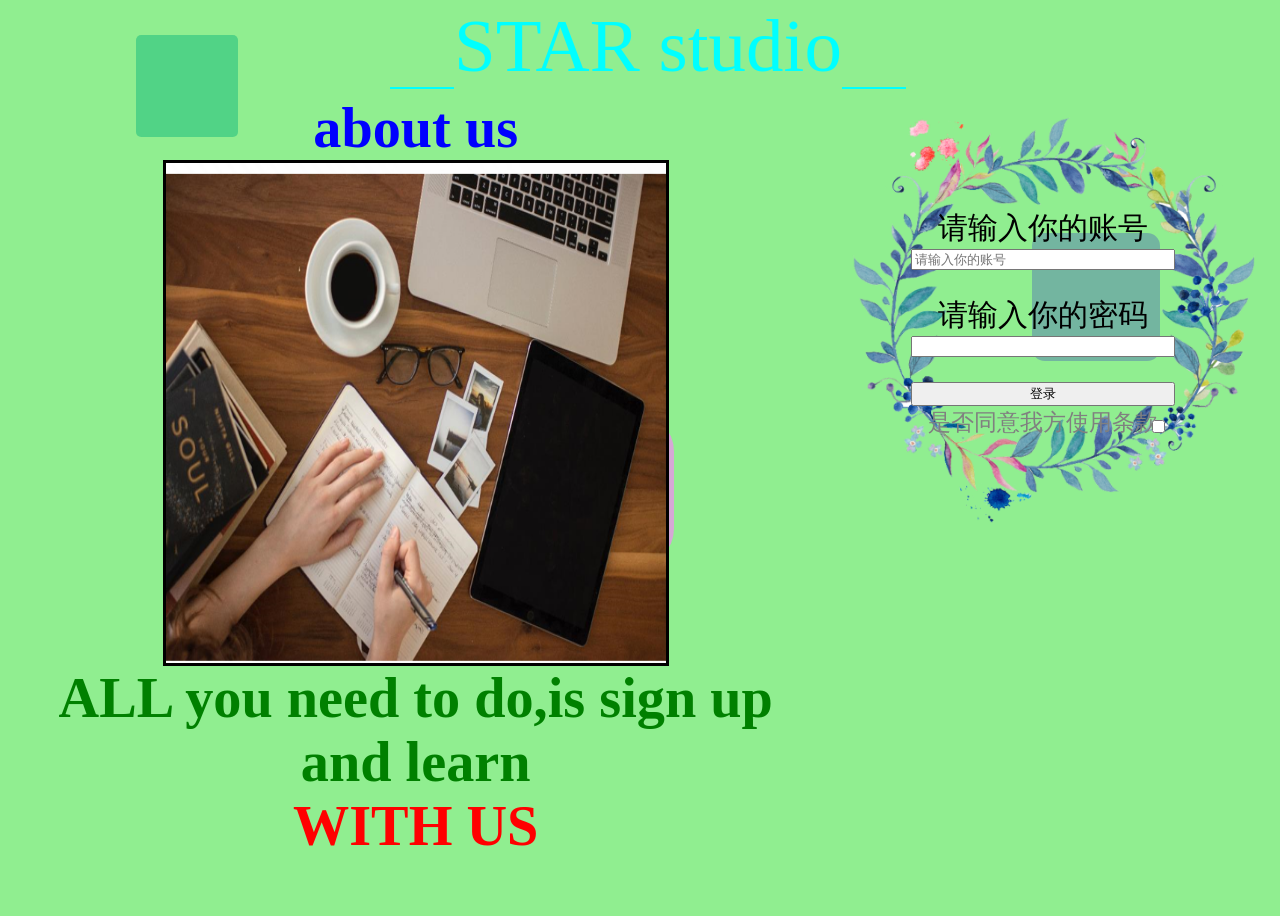
==== index.html @ 36e96b0a "update" ====
<!DOCTYPE html>
<html lang="en">
<head>
    <meta charset="UTF-8">
    <title>Login</title>
</head>
<body>
<div id="back">
    <div class="back back1" id="t1"></div>
    <div class="back back1" id="t2"></div>
    <div class="back back1" id="t3"></div>
</div>
<link rel="stylesheet" href="login.css">
<header>
    <div class="down_slash"></div>
    <div id="logo">STAR studio</div>
    <div class="down_slash"></div>
</header>
<main>
    <div id="description">
        <div>
            <h2 class="rgb">about us</h2>
        </div>
        <div id="ps">
            <div id="picshow"></div>
        </div>
        <div>
            <h2 class="rgb">ALL you need to do,is sign up and learn</h2>
            <h2 class="rgb">WITH US</h2>
        </div>

    </div>
    <div id="login">
        <form>
            <div class="form_content">请输入你的账号<input type="text" name="account" placeholder="请输入你的账号"></div>
            <div class="form_content">请输入你的密码<input type="password" name="passward"></div>
            <div class="form_content"><input type="submit" value="登录" ></div>
            <div class="form_content">是否同意我方使用条款
                <input type="checkbox" id="checkbox1">
            </div>
        </form>

    </div>

</main>
<script src="rgb.js"></script>
<script src="change_pic.js"></script>
</body>
</html>
---- login.css ----
html{font-size:10px}
@media screen and (min-width:321px) and (max-width:375px)
{html{font-size:11px}
}
@media screen and (min-width:376px) and (max-width:414px)
{html{font-size:12px}}
@media screen and (min-width:415px) and (max-width:639px)
{html{font-size:15px}}
@media screen and (min-width:640px) and (max-width:719px)
{html{font-size:20px}}
@media screen and (min-width:720px) and (max-width:749px)
{html{font-size:22px}}
@media screen and (min-width:750px) and (max-width:799px)
{html{font-size:23px}}
@media screen and (min-width:800px){html{font-size:25px}}

header{
    width: 100vw;
    height: 3.5rem;
    display: flex;
    flex-wrap: nowrap;
    justify-content: center;
}
body{
    width: 100vw;
    height: 100vh;

}
#logo
{
    font-family: "Freestyle Script",serif;
    text-align:center;
    line-height: 100%;
    color: aqua;
    font-size: 3rem;
}
.down_slash
{
    width: 5%;
    height: 90%;
    border-style: solid;
    border-width: 0 0 2px 0;
    border-color: aqua;

}

main {
    width: 98vw;
    height: 80vh;
    display: flex;
    flex-wrap: nowrap;
    justify-content: space-between;
    flex-direction: row;
}
#description
{
    width: 65%;
    height: 100%;
    font-size: 1.5rem;
}
#login
{
    width: 35%;
    height: 100%;
    position: relative;

}

@media screen and (max-width: 990px) {
main{
    display: flex;
    flex-wrap: nowrap;
    height: 150vh;
    justify-content: left;
    flex-direction: column;
}
    #description
    {
        width: 99%;
        height: 60%;
    }
    #login
    {
        width: 99%;
        height: 40%;
        position: relative;

    }
}

#description{
    display: flex;
    flex-direction: column;
    justify-content: space-around;
}
#description h2{
    padding: 0;
    margin: 0;
    text-align: center;
    font-family: "Times New Roman", serif;
}
#picshow{
    width: 20rem;
    height: 20rem;
    border-style: solid;
    border-width: 3px;
    display: inline-block;
    background-size: 100% 100%;
    background-repeat: no-repeat;
}
#ps{
    display: flex;
    flex-direction: row;
    justify-content: center;

}




#login form{
    width: 60%;
    height: 60%;
    display: flex;
    flex-direction: column;
    justify-content: left;
    padding: 20% 20%;


    background-image: url("wreat.png");
    background-repeat: no-repeat;
    background-size: contain;
}
#login form div{
    width: 100%;
    display: flex;
    flex-direction: column;
    justify-content: left;
    margin-left: auto;
    position: relative;
    text-align: center;
    margin-top: 1rem;
}

.form_content{
    font-size: 1.2rem;
    font-family: "幼圆", cursive;
}
#login form div:last-child{
    font-size: 0.9rem;
    color: grey;
    margin-top: 1px;
}
#checkbox1{
    position: absolute;
left: 90%;
top: 30%;
}


#back{
    width: 100%;
    height: 100%;
    z-index: -999;
    position: fixed;
}

@keyframes f1 {
    from{

        transform: rotate(0deg);
    }
    to{
        transform: rotate(360deg);
    }
}
.back1{
    animation: f1 14s infinite;
}
#t1{
    position: absolute;
    top:3%;
    left: 10%;
    border-radius: 5%;
    width: 8vw;
    height: 8vw;
    background-color: rgba(55,200,130,0.7);
}

#t2 {
    border-radius: 25%;
    width: 12vw;
    height: 12vw;
    background-color: rgba(221, 160, 221, 0.9);
    position: absolute;
    left: 40%;
    top: 45%;
}
#t3 {
    width: 10vw;
    height: 10vw;
    border-radius: 10%;
    background-color: rgba(50, 50, 200, 0.3);
    position: absolute;
    right: 10%;
    top: 25%;

}
.rgb{
    transition: color 3s linear;
}

body{
    background-color: lightgreen;
}
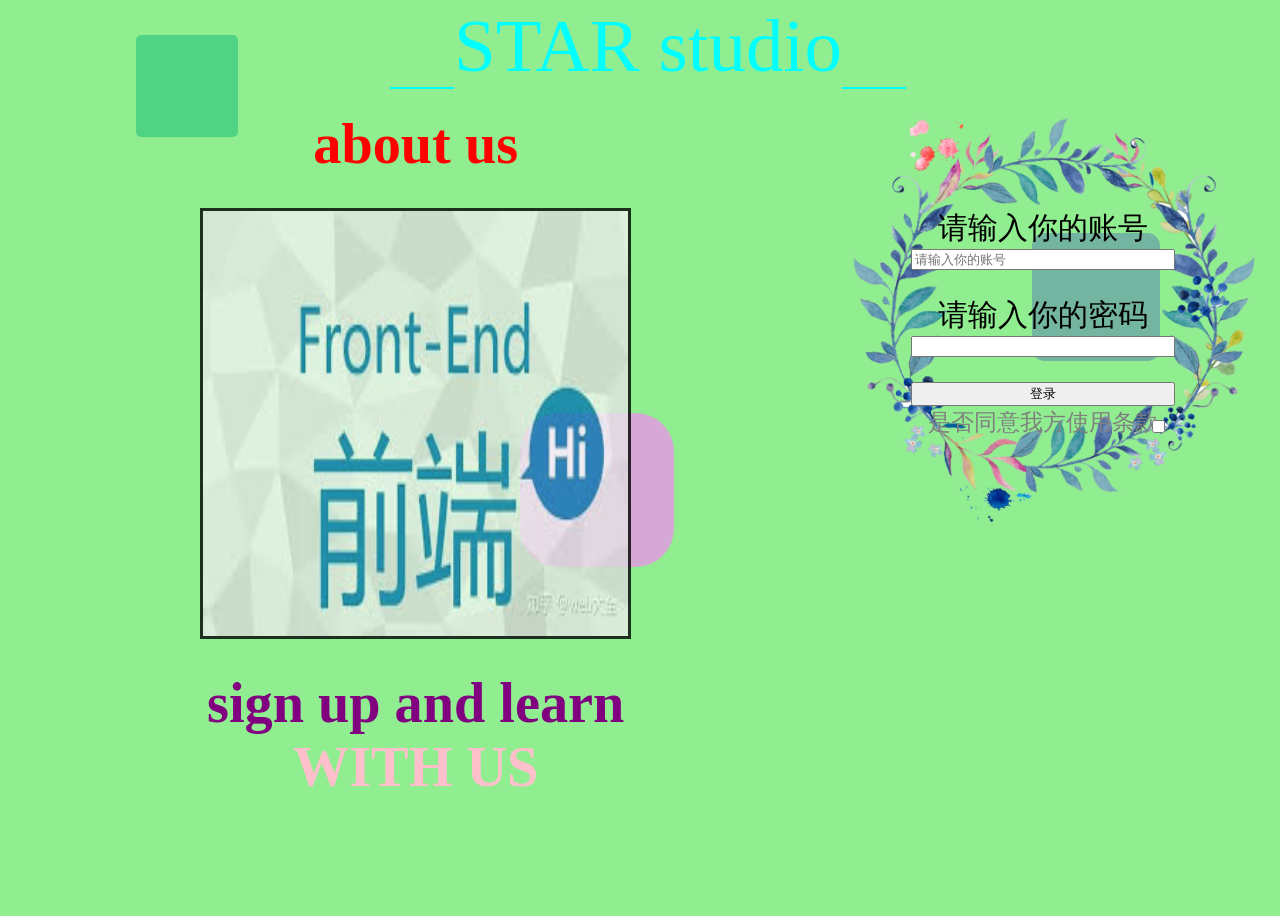
==== commit e8430945: "update" ====
--- a/index.html
+++ b/index.html
@@ -25,7 +25,7 @@
             <div id="picshow"></div>
         </div>
         <div>
-            <h2 class="rgb">ALL you need to do,is sign up and learn</h2>
+            <h2 class="rgb">sign up and learn</h2>
             <h2 class="rgb">WITH US</h2>
         </div>
 
--- a/login.css
+++ b/login.css
@@ -100,13 +100,14 @@
     font-family: "Times New Roman", serif;
 }
 #picshow{
-    width: 20rem;
-    height: 20rem;
+    width: 17rem;
+    height: 17rem;
     border-style: solid;
     border-width: 3px;
     display: inline-block;
     background-size: 100% 100%;
     background-repeat: no-repeat;
+    opacity: 0.8;
 }
 #ps{
     display: flex;
@@ -175,7 +176,7 @@
     }
 }
 .back1{
-    animation: f1 14s infinite;
+    animation: f1 14s linear infinite;
 }
 #t1{
     position: absolute;
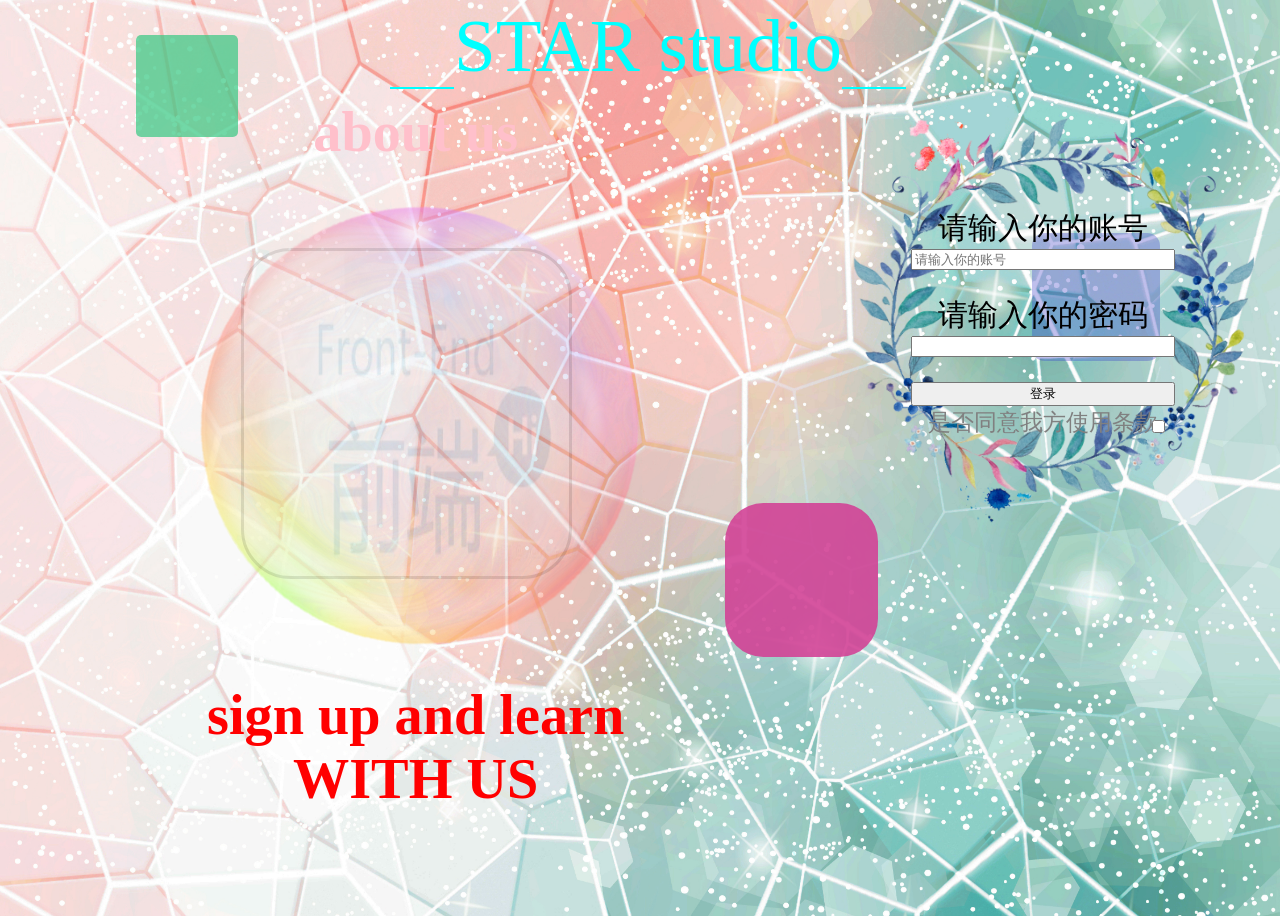
==== commit 073bcfd5: "update" ====
--- a/index.html
+++ b/index.html
@@ -22,7 +22,11 @@
             <h2 class="rgb">about us</h2>
         </div>
         <div id="ps">
-            <div id="picshow"></div>
+            <div id="showcase">
+                <div id="bubble"></div>
+                <div id="picshow"></div>
+            </div>
+
         </div>
         <div>
             <h2 class="rgb">sign up and learn</h2>
--- a/login.css
+++ b/login.css
@@ -26,6 +26,7 @@
     height: 100vh;
 
 }
+
 #logo
 {
     font-family: "Freestyle Script",serif;
@@ -66,27 +67,6 @@
 
 }
 
-@media screen and (max-width: 990px) {
-main{
-    display: flex;
-    flex-wrap: nowrap;
-    height: 150vh;
-    justify-content: left;
-    flex-direction: column;
-}
-    #description
-    {
-        width: 99%;
-        height: 60%;
-    }
-    #login
-    {
-        width: 99%;
-        height: 40%;
-        position: relative;
-
-    }
-}
 
 #description{
     display: flex;
@@ -100,14 +80,61 @@
     font-family: "Times New Roman", serif;
 }
 #picshow{
-    width: 17rem;
-    height: 17rem;
+    position: absolute;
+    left: 3rem;
+    top:3rem;
+    width: 13rem;
+    height: 13rem;
     border-style: solid;
     border-width: 3px;
     display: inline-block;
     background-size: 100% 100%;
     background-repeat: no-repeat;
+    border-radius: 15%;
+    z-index: 3;
+    transition: opacity 2s linear;
+}
+#bubble{
+    animation: ro 4.5s infinite;
+    rotation-point: center;
+    left: -2.5rem;
+    top: -2.5rem;
+    width: 25rem;
+    height:25rem;
+    transition: opacity 0.5s linear;
+}
+@keyframes ro {
+    0%{
+        transform: rotate(0deg);
+
+        width: 25rem;
+        height:25rem;
+    }
+    50%{
+        transform: rotate(180deg);
+    }
+    100%{
+        transform: rotate(360deg);
+    }
+}
+#bubble{
+    position: absolute;
+    display: inline-block;
+    background-size: 100% 100%;
+    background-repeat: no-repeat;
+    background-image: url("bubble.png");
     opacity: 0.8;
+    z-index: 1;
+
+}
+#showcase
+{
+    width: 20rem;
+    height: 20rem;
+    border-radius: 50%;
+    transition: transo;
+    z-index: 2;
+    position:relative;
 }
 #ps{
     display: flex;
@@ -117,6 +144,40 @@
 }
 
 
+@media screen and (max-width: 990px) {
+    main{
+        display: flex;
+        flex-wrap: nowrap;
+        height: 120vh;
+        justify-content: left;
+        flex-direction: column;
+    }
+    #description
+    {
+        width: 99%;
+        height: 120%;
+    }
+    #login
+    {
+        width: 99%;
+        height: 50%;
+        position: relative;
+
+    }
+    #picshow{
+        left: 3rem;
+        top:3rem;
+        width:24rem ;
+        height: 24rem;
+    }
+    #showcase
+    {
+        width: 30rem;
+        height: 30rem;
+
+    }
+
+}
 
 
 #login form{
@@ -157,7 +218,26 @@
 left: 90%;
 top: 30%;
 }
-
+@media screen and (max-width: 990px) {
+    .form_content{
+        font-size: 2rem;
+    }
+    #login form div:last-child{
+        font-size: 1.4rem;
+
+    }
+    #login form div{
+        margin-top:2rem ;
+    }
+    #login form div:first-child{
+        margin-top:4rem ;
+    }
+    #checkbox1{
+        width: 2rem;
+        height: 2rem;
+    }
+
+}
 
 #back{
     width: 100%;
@@ -192,10 +272,10 @@
     border-radius: 25%;
     width: 12vw;
     height: 12vw;
-    background-color: rgba(221, 160, 221, 0.9);
-    position: absolute;
-    left: 40%;
-    top: 45%;
+    background-color: rgba(210, 67, 150, 0.9);
+    position: absolute;
+    left: 56%;
+    top: 55%;
 }
 #t3 {
     width: 10vw;
@@ -212,5 +292,7 @@
 }
 
 body{
-    background-color: lightgreen;
-}+    background-image: url("back.jpg");
+    background-size: 100% 100%;
+    background-repeat: repeat-y;
+}
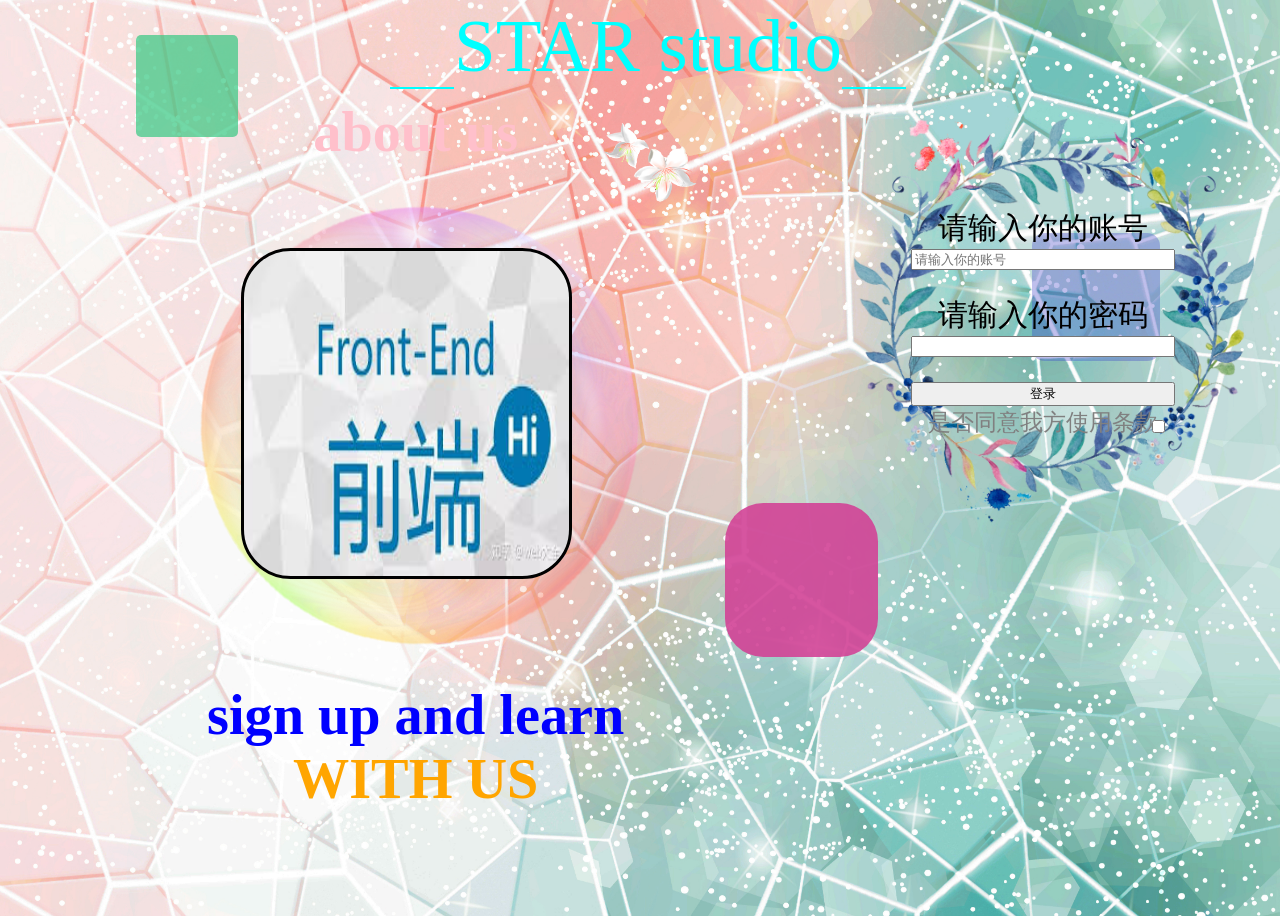
==== commit 3168e915: "update" ====
--- a/index.html
+++ b/index.html
@@ -6,9 +6,11 @@
 </head>
 <body>
 <div id="back">
-    <div class="back back1" id="t1"></div>
-    <div class="back back1" id="t2"></div>
-    <div class="back back1" id="t3"></div>
+    <div class=" back1" id="t1"></div>
+    <div class=" back1" id="t2"></div>
+    <div class=" back1" id="t3"></div>
+    <div class="back2" id="t4"></div>
+    <div class="back2" id="t5"></div>
 </div>
 <link rel="stylesheet" href="login.css">
 <header>
--- a/login.css
+++ b/login.css
@@ -256,7 +256,76 @@
     }
 }
 .back1{
+    z-index: -999;
+    position: fixed;
     animation: f1 14s linear infinite;
+}
+.back2{
+    z-index: 2;
+    position: absolute;
+    background-image: url("flower.png");
+    background-repeat: no-repeat;
+    background-size: contain;
+    width: 6rem;
+    height: 6rem;
+    display: inline-block;
+    left: 45%;
+    top: 10%;
+
+}
+#t4
+{
+    animation: fall1 12s linear infinite;
+}
+@keyframes fall1 {
+    0%{
+        left: 45%;
+        top: 10%;
+    }
+    22%{
+        left: 48%;
+        top: 30%;
+    }
+    50%{
+        left: 52%;
+        top: 50%;
+    }
+    70%{
+        left: 55%;
+        top: 60%;
+    }
+    100%
+    {
+        left: 50%;
+        top: 80%;
+    }
+}
+#t5
+{
+    animation: fallq 12s linear infinite;
+}
+@keyframes fallq {
+    0%{
+        left:  15%;
+        top: 10%;
+    }
+    22%{
+        left: 10%;
+        top: 44%;
+    }
+    50%{
+        left: 1%;
+        top: 60%;
+    }
+    70%{
+        left: 3%;
+        top: 70%;
+    }
+    100%
+    {
+        left: 5%;
+        top: 90%;
+    }
 }
 #t1{
     position: absolute;
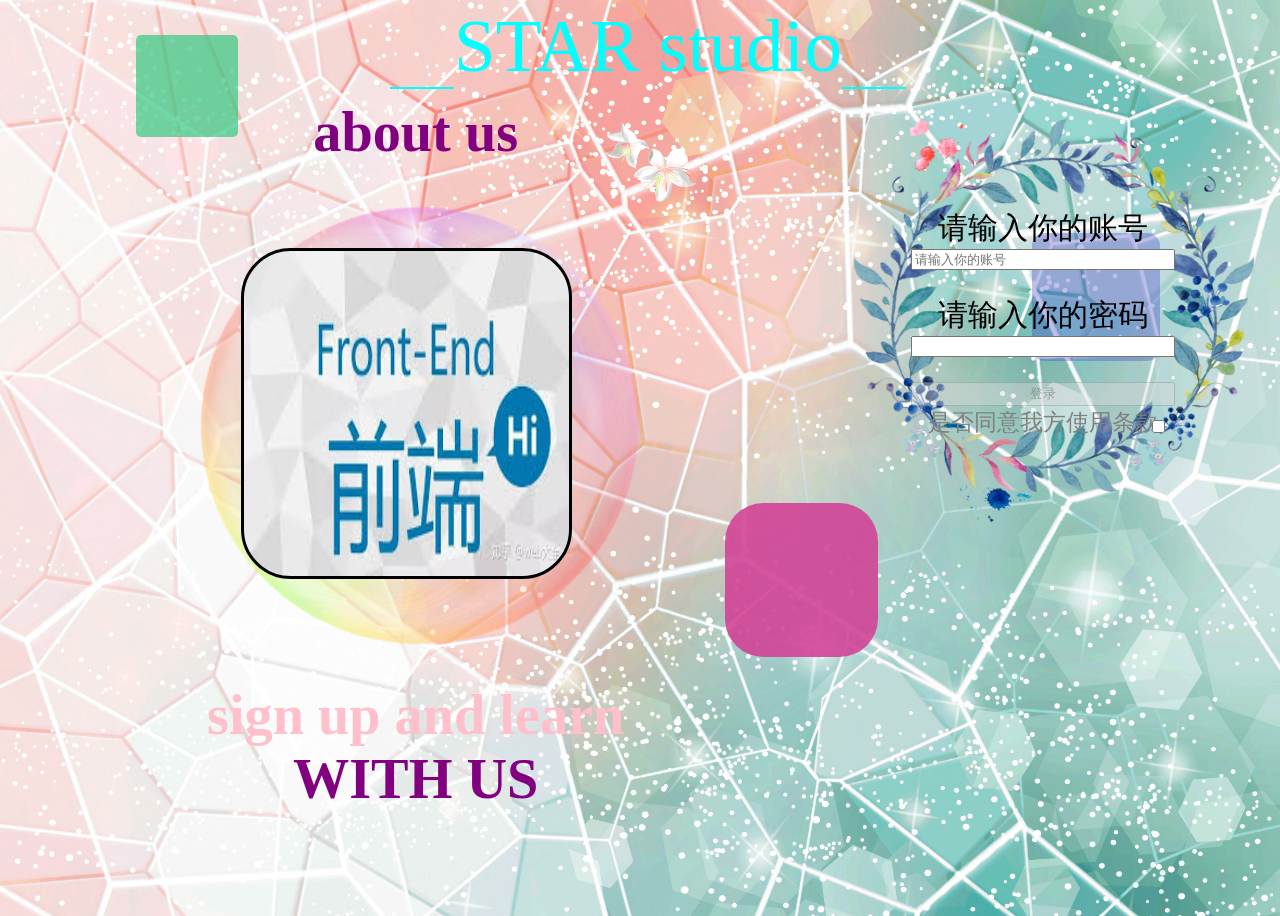
==== commit d5705237: "update" ====
--- a/index.html
+++ b/index.html
@@ -38,9 +38,9 @@
     </div>
     <div id="login">
         <form>
-            <div class="form_content">请输入你的账号<input type="text" name="account" placeholder="请输入你的账号"></div>
-            <div class="form_content">请输入你的密码<input type="password" name="passward"></div>
-            <div class="form_content"><input type="submit" value="登录" ></div>
+            <div class="form_content">请输入你的账号<input id="account" type="text" name="account" placeholder="请输入你的账号"></div>
+            <div class="form_content">请输入你的密码<input id="password" type="password" name="passward"></div>
+            <div class="form_content"><input id="submit" type="submit" value="登录" ></div>
             <div class="form_content">是否同意我方使用条款
                 <input type="checkbox" id="checkbox1">
             </div>
@@ -51,5 +51,6 @@
 </main>
 <script src="rgb.js"></script>
 <script src="change_pic.js"></script>
+<script src="login.js"></script>
 </body>
 </html>
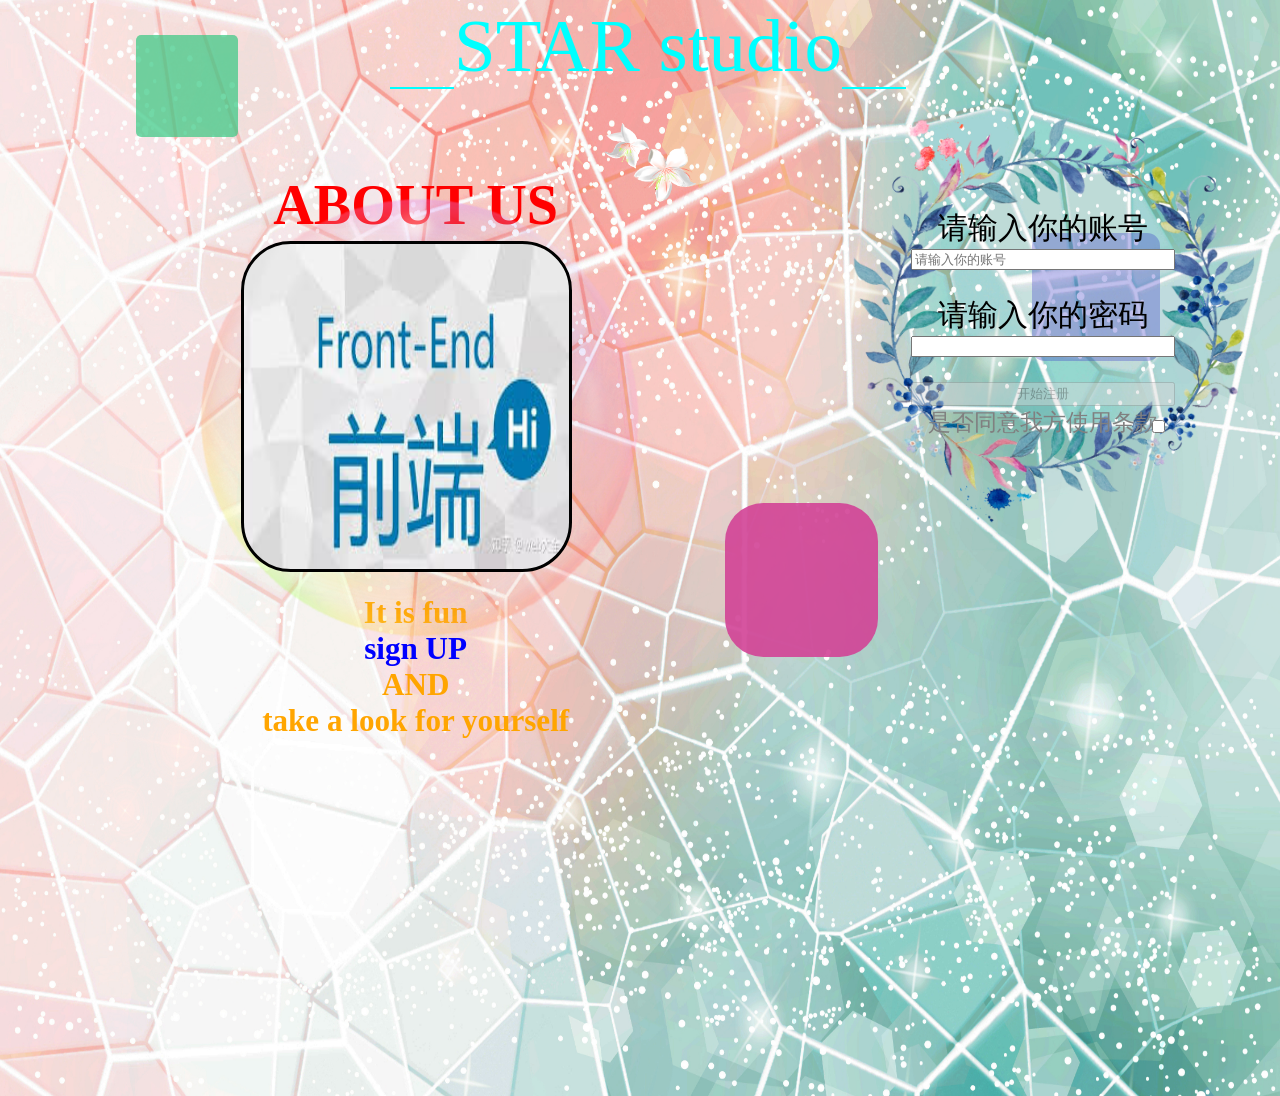
==== commit 90db0cd9: "update" ====
--- a/index.html
+++ b/index.html
@@ -21,7 +21,7 @@
 <main>
     <div id="description">
         <div>
-            <h2 class="rgb">about us</h2>
+            <h2 class="rgb" id="ab">ABOUT US</h2>
         </div>
         <div id="ps">
             <div id="showcase">
@@ -30,9 +30,11 @@
             </div>
 
         </div>
-        <div>
-            <h2 class="rgb">sign up and learn</h2>
-            <h2 class="rgb">WITH US</h2>
+        <div id="ss">
+            <h5 class="rgb">It is fun</h5>
+            <h5 class="rgb">sign UP </h5>
+            <h5 class="rgb">AND</h5>
+            <h5 class="rgb">take a look for yourself</h5>
         </div>
 
     </div>
--- a/login.css
+++ b/login.css
@@ -23,7 +23,7 @@
 }
 body{
     width: 100vw;
-    height: 100vh;
+    height: 120vh;
 
 }
 
@@ -67,7 +67,10 @@
 
 }
 
-
+#ab{
+    position: relative;
+    top: 3rem;
+}
 #description{
     display: flex;
     flex-direction: column;
@@ -77,7 +80,18 @@
     padding: 0;
     margin: 0;
     text-align: center;
-    font-family: "Times New Roman", serif;
+
+    font-family: Arvo,serif;
+}
+#description h5{
+    padding: 0;
+    margin: 0;
+    text-align: center;
+    font-family: "Ink Free",serif;
+}
+#ss{
+    position: relative;
+    bottom: 3rem;
 }
 #picshow{
     position: absolute;
@@ -101,7 +115,7 @@
     top: -2.5rem;
     width: 25rem;
     height:25rem;
-    transition: opacity 0.5s linear;
+    transition: opacity 0.4s linear;
 }
 @keyframes ro {
     0%{
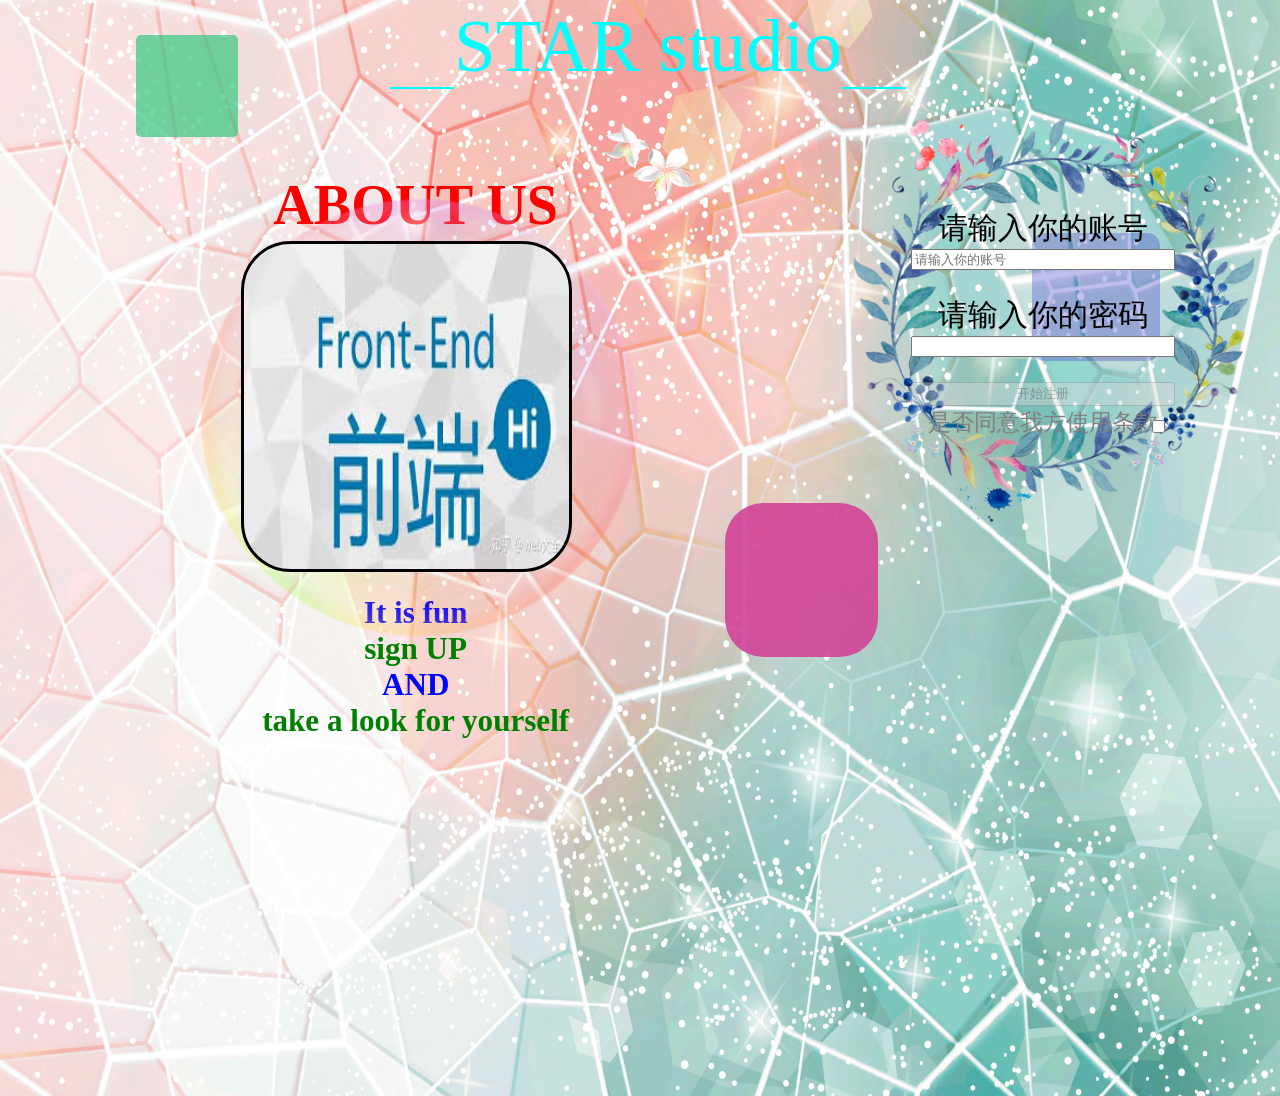
==== commit 482d1cee: "update" ====
--- a/index.html
+++ b/index.html
@@ -3,6 +3,7 @@
 <head>
     <meta charset="UTF-8">
     <title>Login</title>
+    <meta name="viewport" content="width=device-width, initial-scale=1.0, minimum-scale=1.0, maximum-scale=1.0, user-scalable=no">
 </head>
 <body>
 <div id="back">
